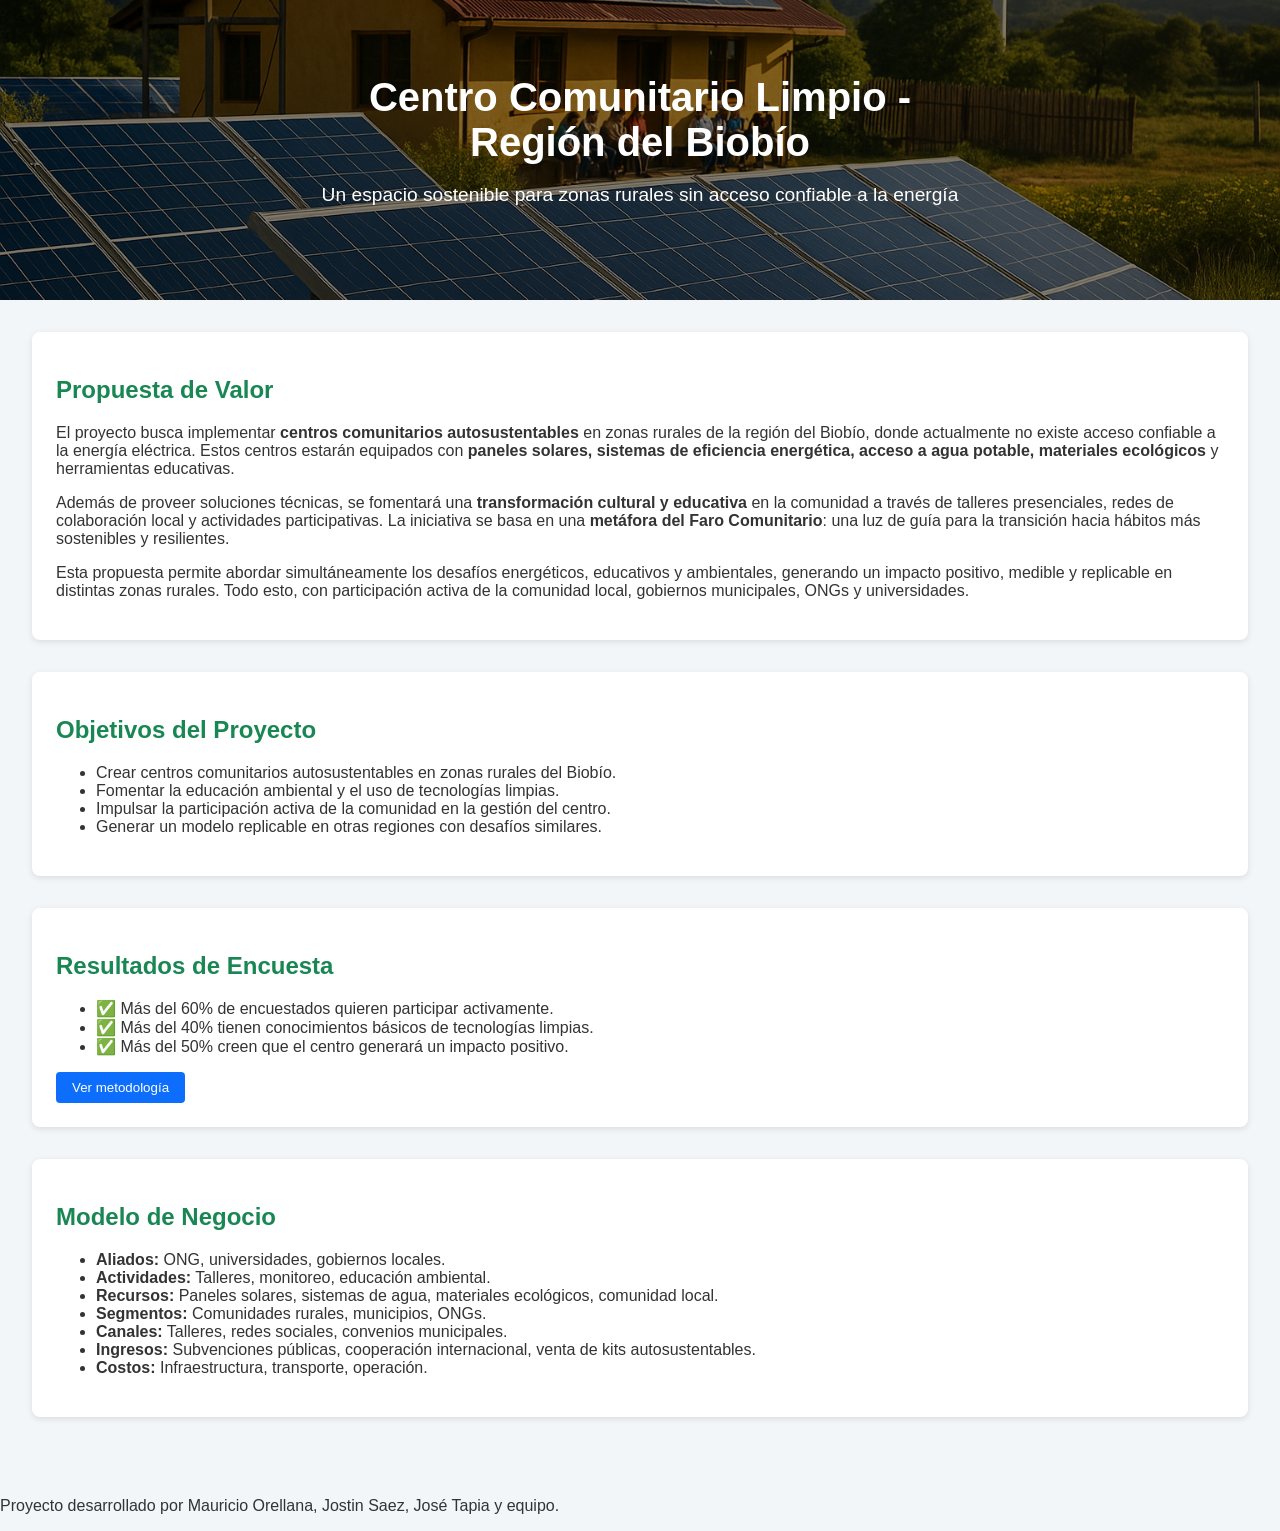
==== index.html @ 017a6aab "eliminar carpeta" ====
<!DOCTYPE html>
<html lang="es">
<head>
  <meta charset="UTF-8" />
  <meta name="viewport" content="width=device-width, initial-scale=1.0"/>
  <title>Centro Comunitario Limpio - Biobío</title>
  <link rel="stylesheet" href="style.css" />
</head>
<body>

  <!-- Header con carrusel ajustado -->
  <header class="header-carousel">
    <div class="carousel-container">
      <div class="slide active" style="background-image: url('/PROYECTO/img/img1.png');"></div>
    </div>
    <div class="header-text">
      <h1>Centro Comunitario Limpio - Región del Biobío</h1>
      <p>Un espacio sostenible para zonas rurales sin acceso confiable a la energía</p>
    </div>
  </header>

  <main>
    <section>
      <h2>Propuesta de Valor</h2>
      <p>
        El proyecto busca implementar <strong>centros comunitarios autosustentables</strong> en zonas rurales de la región del Biobío, donde actualmente no existe acceso confiable a la energía eléctrica. Estos centros estarán equipados con <strong>paneles solares, sistemas de eficiencia energética, acceso a agua potable, materiales ecológicos</strong> y herramientas educativas.
      </p>
      <p>
        Además de proveer soluciones técnicas, se fomentará una <strong>transformación cultural y educativa</strong> en la comunidad a través de talleres presenciales, redes de colaboración local y actividades participativas. La iniciativa se basa en una <strong>metáfora del Faro Comunitario</strong>: una luz de guía para la transición hacia hábitos más sostenibles y resilientes.
      </p>
      <p>
        Esta propuesta permite abordar simultáneamente los desafíos energéticos, educativos y ambientales, generando un impacto positivo, medible y replicable en distintas zonas rurales. Todo esto, con participación activa de la comunidad local, gobiernos municipales, ONGs y universidades.
      </p>
    </section>

    <section>
      <h2>Objetivos del Proyecto</h2>
      <ul>
        <li>Crear centros comunitarios autosustentables en zonas rurales del Biobío.</li>
        <li>Fomentar la educación ambiental y el uso de tecnologías limpias.</li>
        <li>Impulsar la participación activa de la comunidad en la gestión del centro.</li>
        <li>Generar un modelo replicable en otras regiones con desafíos similares.</li>
      </ul>
    </section>

    <section>
      <h2>Resultados de Encuesta</h2>
      <ul>
        <li>✅ Más del 60% de encuestados quieren participar activamente.</li>
        <li>✅ Más del 40% tienen conocimientos básicos de tecnologías limpias.</li>
        <li>✅ Más del 50% creen que el centro generará un impacto positivo.</li>
      </ul>
      <button onclick="mostrarEncuesta()">Ver metodología</button>
      <p id="metodo" style="display: none;">
        Se aplicó una encuesta vía Google Forms a 40-50 personas en zonas rurales del Biobío. Incluyó preguntas cerradas y abiertas, abordando percepción, conocimientos previos y disposición al cambio.
      </p>
    </section>

    <section>
      <h2>Modelo de Negocio</h2>
      <ul>
        <li><strong>Aliados:</strong> ONG, universidades, gobiernos locales.</li>
        <li><strong>Actividades:</strong> Talleres, monitoreo, educación ambiental.</li>
        <li><strong>Recursos:</strong> Paneles solares, sistemas de agua, materiales ecológicos, comunidad local.</li>
        <li><strong>Segmentos:</strong> Comunidades rurales, municipios, ONGs.</li>
        <li><strong>Canales:</strong> Talleres, redes sociales, convenios municipales.</li>
        <li><strong>Ingresos:</strong> Subvenciones públicas, cooperación internacional, venta de kits autosustentables.</li>
        <li><strong>Costos:</strong> Infraestructura, transporte, operación.</li>
      </ul>
    </section>
  </main>

  <footer>
    <p>Proyecto desarrollado por Mauricio Orellana, Jostin Saez, José Tapia y equipo.</p>
  </footer>

  <script src="script.js"></script>
</body>
</html>
---- style.css ----
body {
  font-family: 'Segoe UI', sans-serif;
  margin: 0;
  background-color: #f2f6f9;
  color: #333;
}

/* Header con carrusel */
.header-carousel {
  position: relative;
  height: 300px; /* Altura ajustada al banner */
  overflow: hidden;
}

.carousel-container {
  display: flex;
  width: 100%;
  height: 100%;
  transition: transform 1s ease-in-out;
}

.slide {
  flex: 1 0 100%;
  background-size: cover;
  background-position: center;
  filter: brightness(0.5);
}

.header-text {
  position: absolute;
  top: 50%;
  left: 50%;
  transform: translate(-50%, -50%);
  color: white;
  text-align: center;
  z-index: 10;
}

.header-text h1 {
  font-size: 2.5rem;
  margin: 0;
}

.header-text p {
  font-size: 1.2rem;
}

/* Secciones */
main {
  padding: 2rem;
}

section {
  background-color: white;
  padding: 1.5rem;
  border-radius: 8px;
  box-shadow: 0 2px 6px rgba(0,0,0,0.1);
  margin-bottom: 2rem;
}

h2 {
  color: #198754;
}

button {
  padding: 0.5rem 1rem;
  background-color: #0d6efd;
  color: white;
  border: none;
  border-radius: 4px;
  cursor: pointer;
}
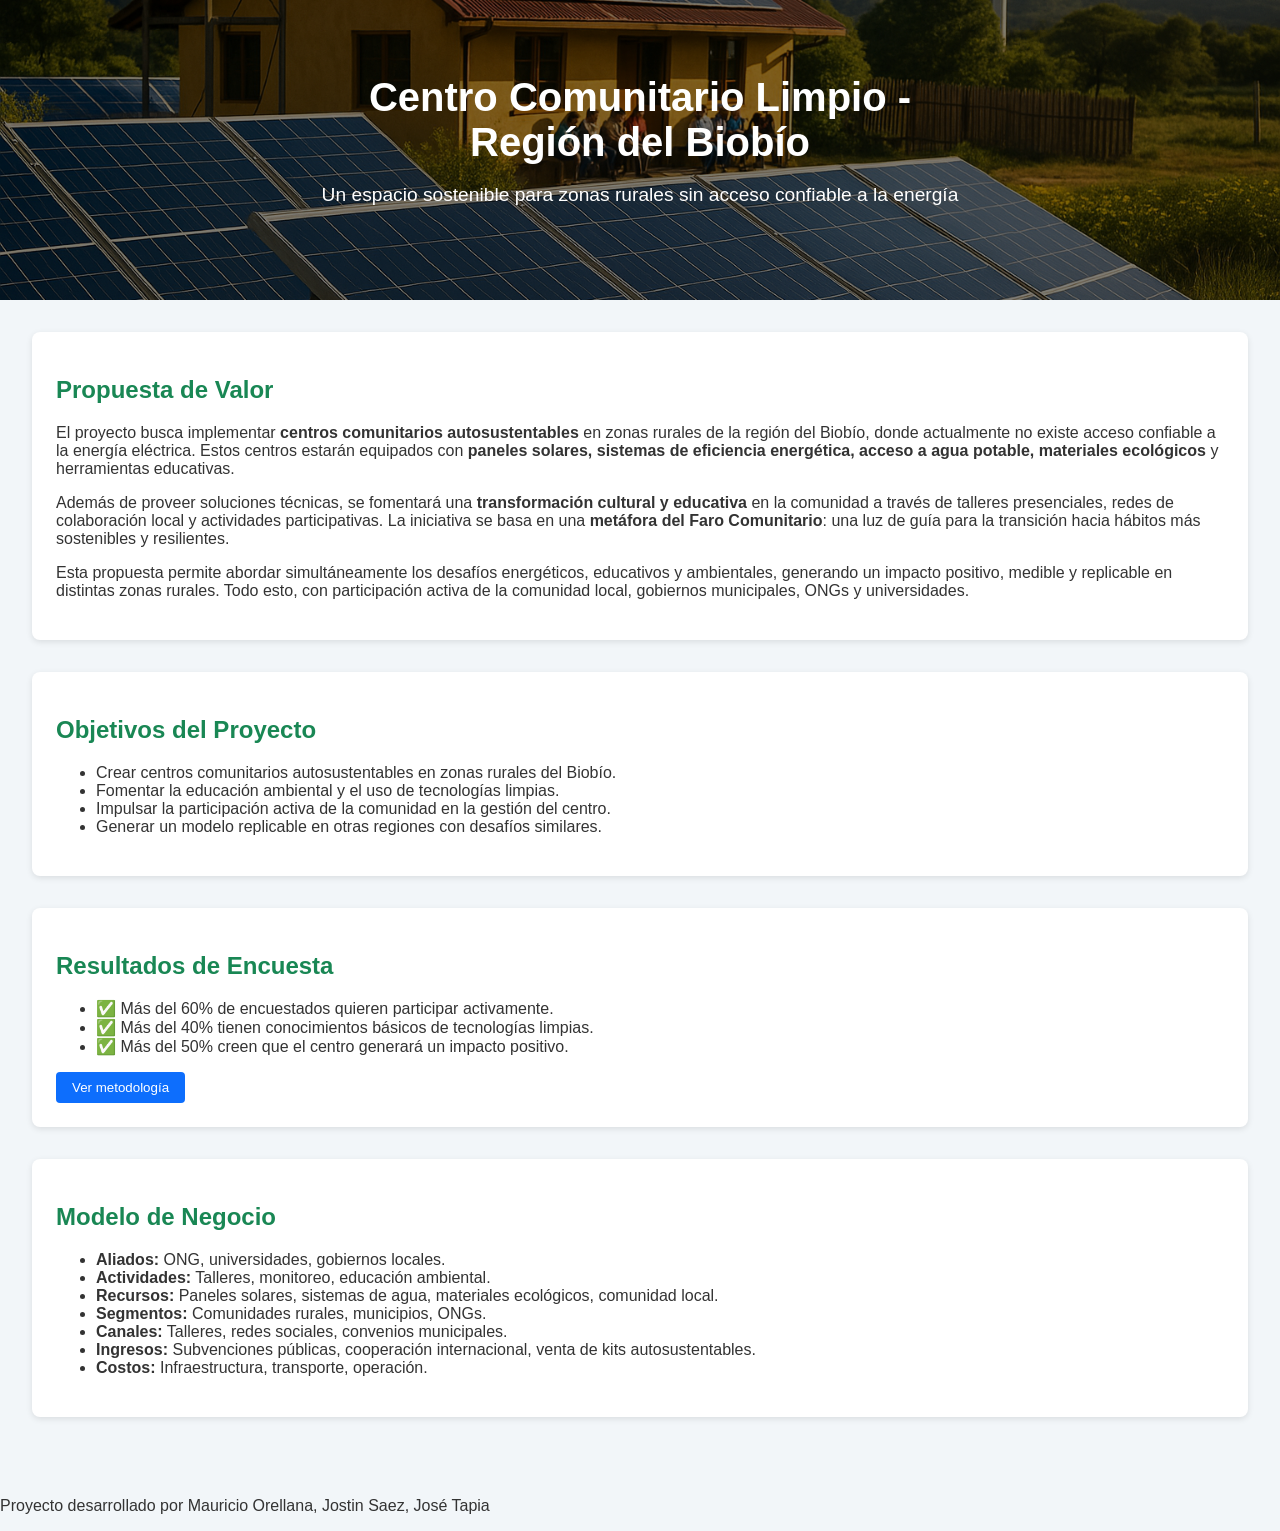
==== commit 1c220601: "edicion" ====
--- a/index.html
+++ b/index.html
@@ -11,7 +11,7 @@
   <!-- Header con carrusel ajustado -->
   <header class="header-carousel">
     <div class="carousel-container">
-      <div class="slide active" style="background-image: url('/PROYECTO/img/img1.png');"></div>
+      <div class="slide active" style="background-image: url('/img/img1.png');"></div>
     </div>
     <div class="header-text">
       <h1>Centro Comunitario Limpio - Región del Biobío</h1>
@@ -71,7 +71,7 @@
   </main>
 
   <footer>
-    <p>Proyecto desarrollado por Mauricio Orellana, Jostin Saez, José Tapia y equipo.</p>
+    <p>Proyecto desarrollado por Mauricio Orellana, Jostin Saez, José Tapia </p>
   </footer>
 
   <script src="script.js"></script>
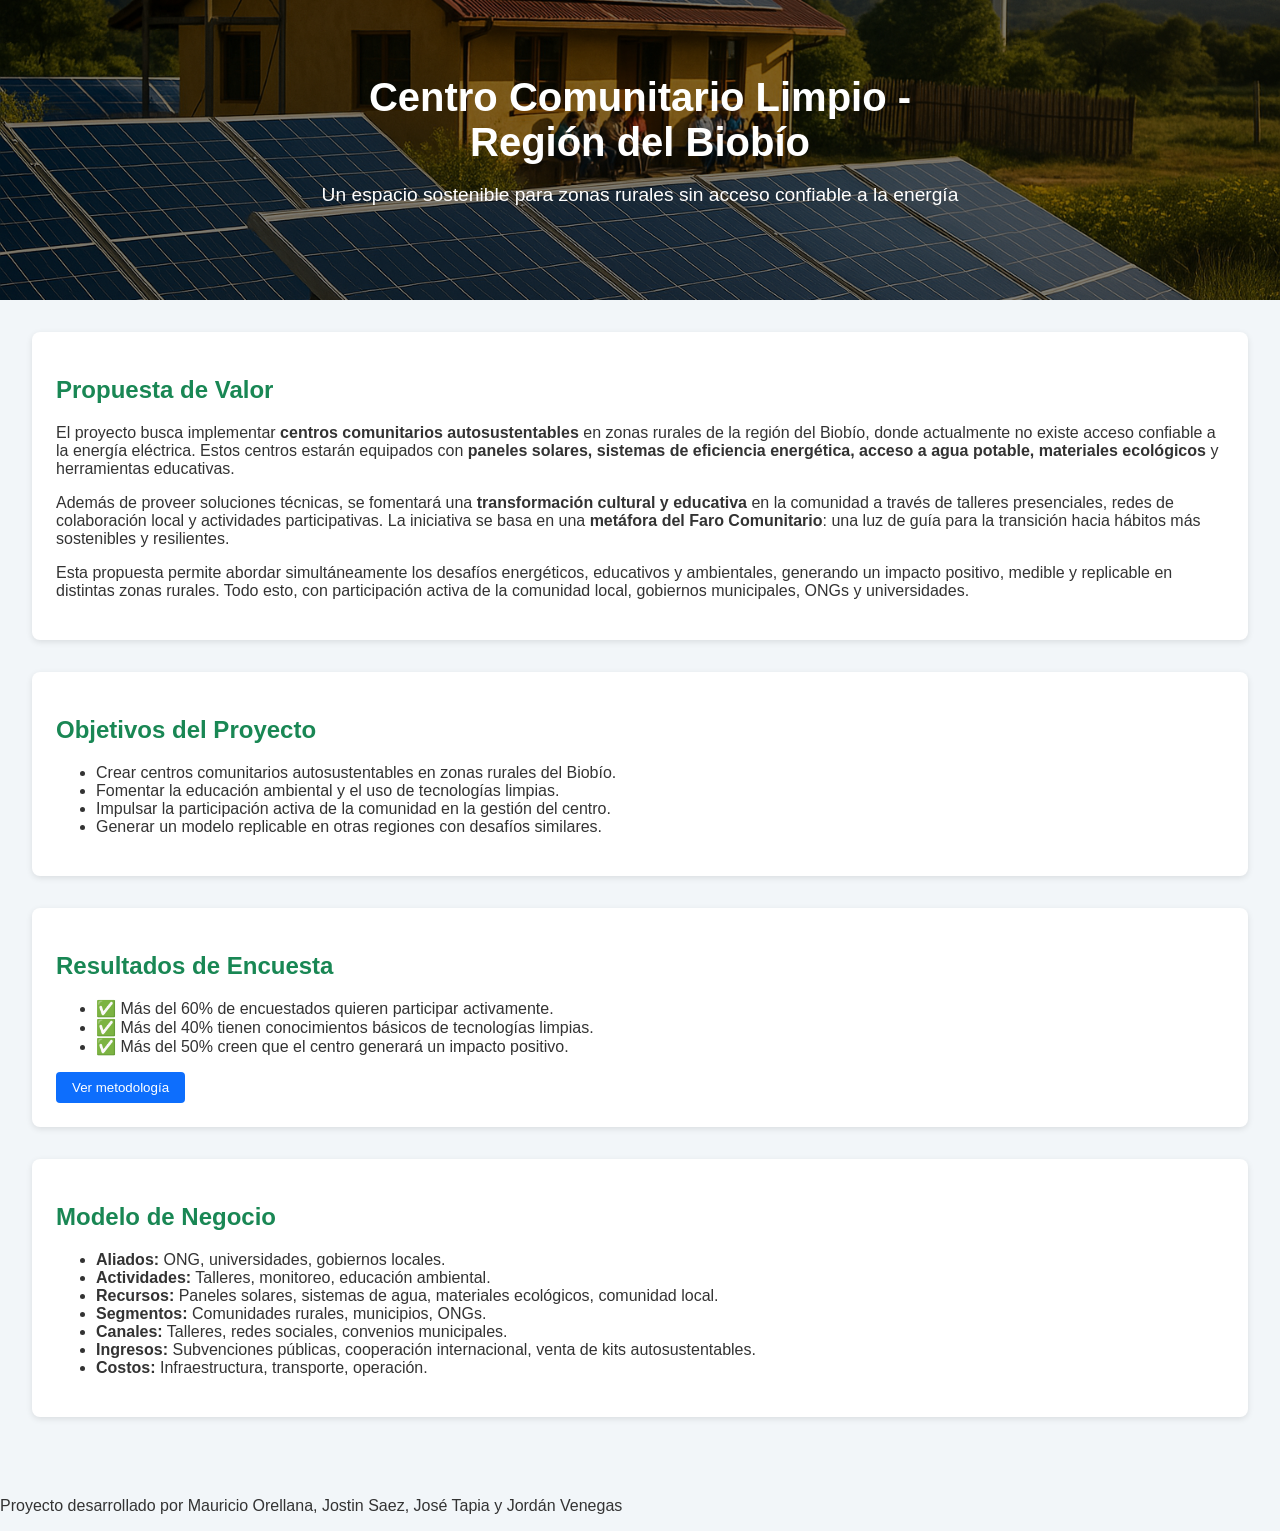
==== commit 40f3f39a: "edicion nombre desarrollo" ====
--- a/index.html
+++ b/index.html
@@ -71,7 +71,7 @@
   </main>
 
   <footer>
-    <p>Proyecto desarrollado por Mauricio Orellana, Jostin Saez, José Tapia </p>
+    <p>Proyecto desarrollado por Mauricio Orellana, Jostin Saez, José Tapia y Jordán Venegas </p>
   </footer>
 
   <script src="script.js"></script>
